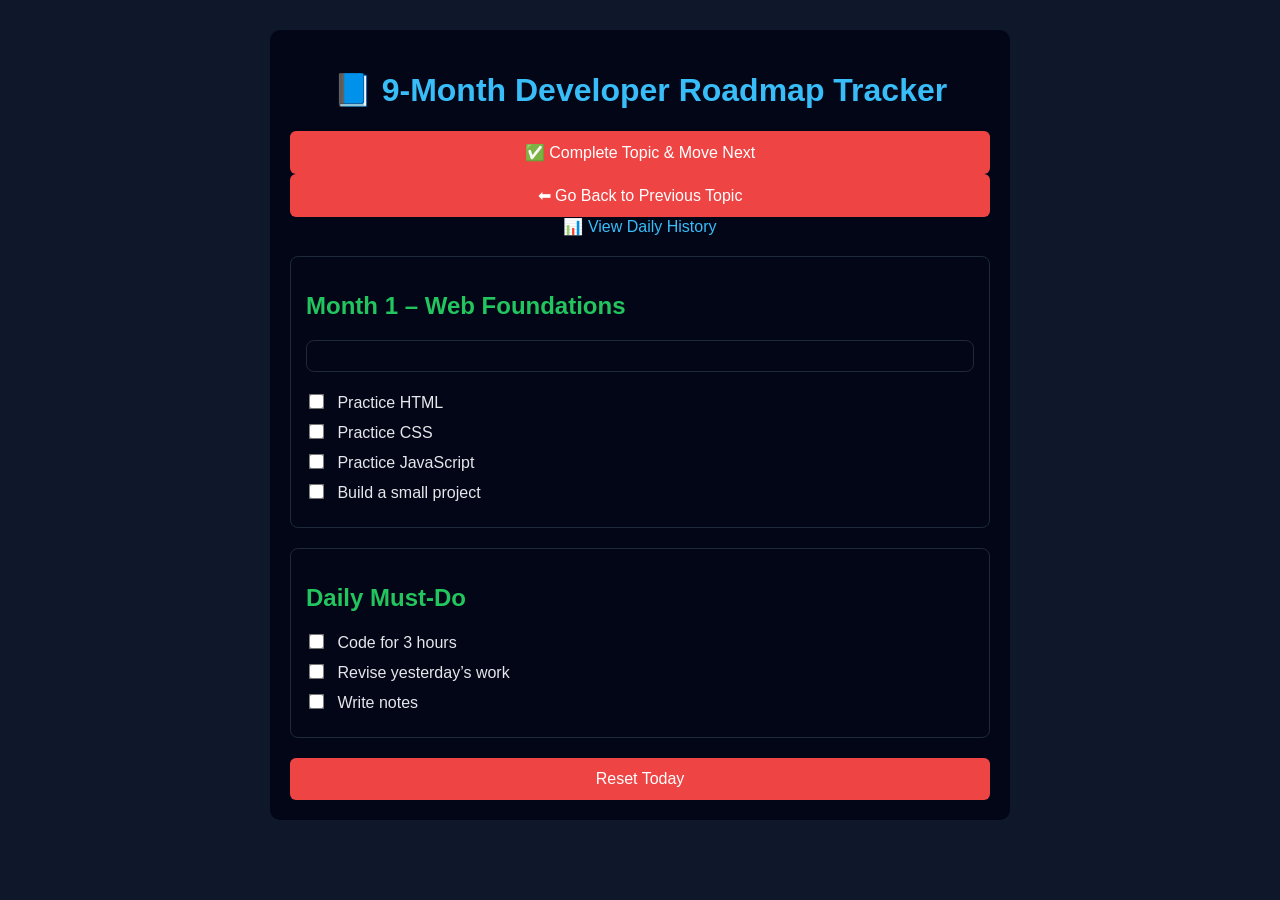
==== ROUTINE/index.html @ f80e9673 "new" ====
<!DOCTYPE html>
<html lang="en">
<head>
  <meta charset="UTF-8">
  <title>Daily Learning Tracker</title>
  <link rel="stylesheet" href="style.css">
</head>
<body>

  <div class="container">
    <h1>📘 9-Month Developer Roadmap Tracker</h1>
    <!-- Topic Progress Control -->
  <div class="topic-control">
    <h3 id="currentTopicText"></h3>
    <button id="completeTopicBtn">✅ Complete Topic & Move Next</button>
    <button id="prevTopicBtn">⬅ Go Back to Previous Topic</button>

</div>

    <a href="history.html" class="history-link">📊 View Daily History</a>
    <p class="date" id="todayDate"></p>

    <div class="month">
      <h2>Month 1 – Web Foundations</h2>
      <!-- Dynamic Month Content -->
    <div id="monthContent" class="month"></div>


      <label>
        <input type="checkbox" data-task="html">
        Practice HTML
      </label>

      <label>
        <input type="checkbox" data-task="css">
        Practice CSS
      </label>

      <label>
        <input type="checkbox" data-task="js">
        Practice JavaScript
      </label>

      <label>
        <input type="checkbox" data-task="project">
        Build a small project
      </label>
    </div>

    <div class="month">
      <h2>Daily Must-Do</h2>

      <label>
        <input type="checkbox" data-task="code">
        Code for 3 hours
      </label>

      <label>
        <input type="checkbox" data-task="revise">
        Revise yesterday’s work
      </label>

      <label>
        <input type="checkbox" data-task="notes">
        Write notes
      </label>
    </div>

    <button id="resetDay">Reset Today</button>
  </div>

  <script src="script.js"></script>
  

</body>
</html>
---- ROUTINE/style.css ----
body {
  font-family: Arial, sans-serif;
  background: #0f172a;
  color: #e5e7eb;
  margin: 0;
  padding: 0;
}

.container {
  max-width: 700px;
  margin: 30px auto;
  padding: 20px;
  background: #020617;
  border-radius: 10px;
}

h1 {
  text-align: center;
  color: #38bdf8;
}

.date {
  text-align: center;
  margin-bottom: 20px;
  color: #94a3b8;
}

.month {
  background: #020617;
  border: 1px solid #1e293b;
  padding: 15px;
  margin-bottom: 20px;
  border-radius: 8px;
}

.month h2 {
  color: #22c55e;
}

label {
  display: block;
  margin: 10px 0;
  cursor: pointer;
}

input[type="checkbox"] {
  margin-right: 10px;
  transform: scale(1.2);
}

button {
  width: 100%;
  padding: 12px;
  background: #ef4444;
  border: none;
  color: white;
  font-size: 16px;
  border-radius: 6px;
  cursor: pointer;
}

button:hover {
  background: #dc2626;
}

.history-link {
  display: block;
  text-align: center;
  margin-bottom: 15px;
  color: #38bdf8;
  text-decoration: none;
}
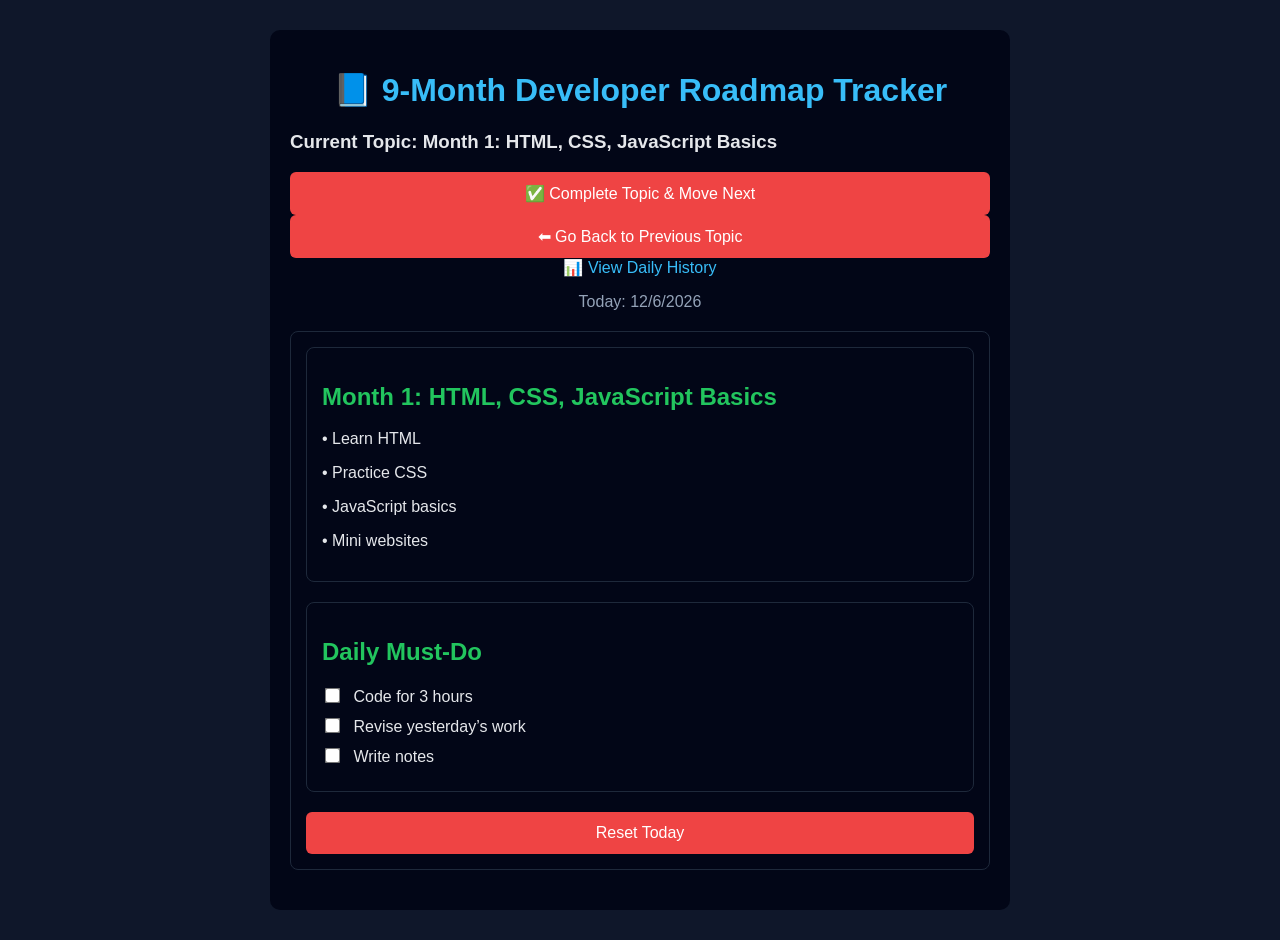
==== commit d4c6c1d9: "change" ====
--- a/ROUTINE/index.html
+++ b/ROUTINE/index.html
@@ -21,31 +21,10 @@
     <p class="date" id="todayDate"></p>
 
     <div class="month">
-      <h2>Month 1 – Web Foundations</h2>
-      <!-- Dynamic Month Content -->
     <div id="monthContent" class="month"></div>
 
 
-      <label>
-        <input type="checkbox" data-task="html">
-        Practice HTML
-      </label>
-
-      <label>
-        <input type="checkbox" data-task="css">
-        Practice CSS
-      </label>
-
-      <label>
-        <input type="checkbox" data-task="js">
-        Practice JavaScript
-      </label>
-
-      <label>
-        <input type="checkbox" data-task="project">
-        Build a small project
-      </label>
-    </div>
+ 
 
     <div class="month">
       <h2>Daily Must-Do</h2>
